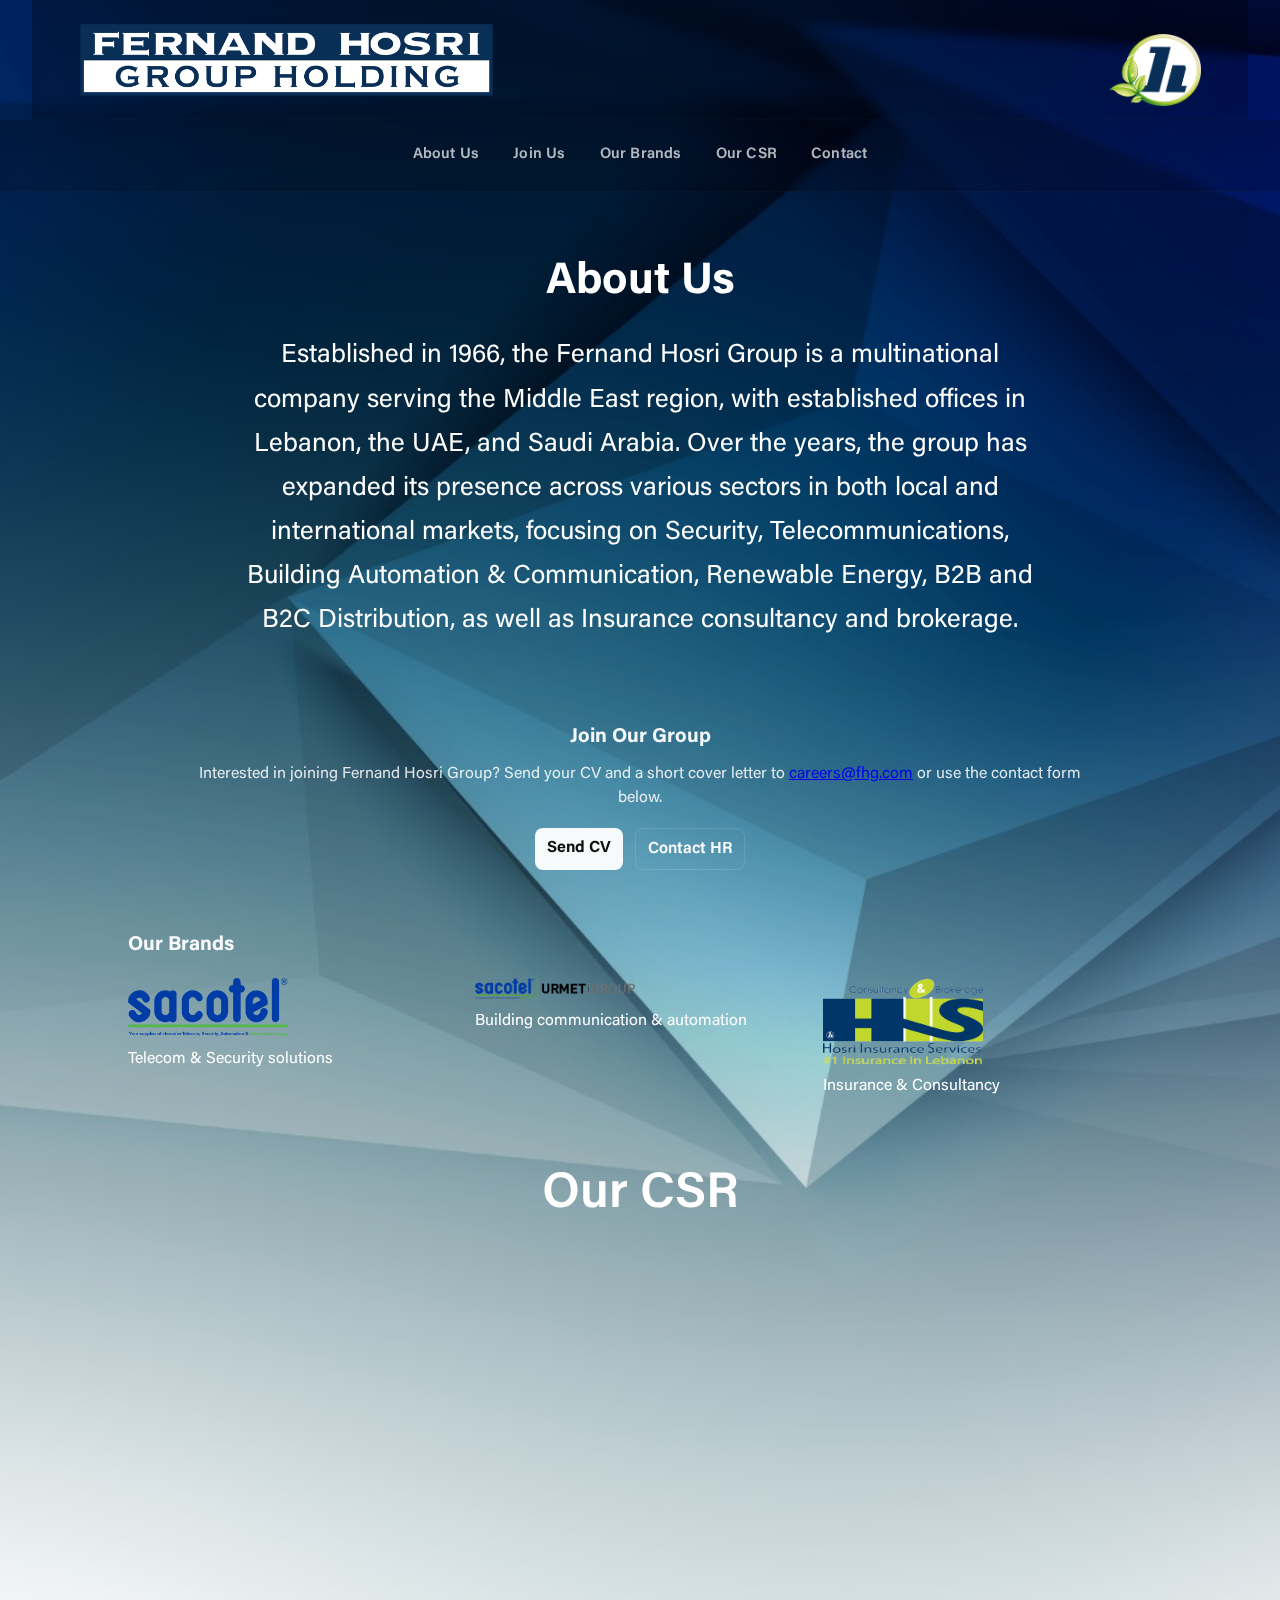
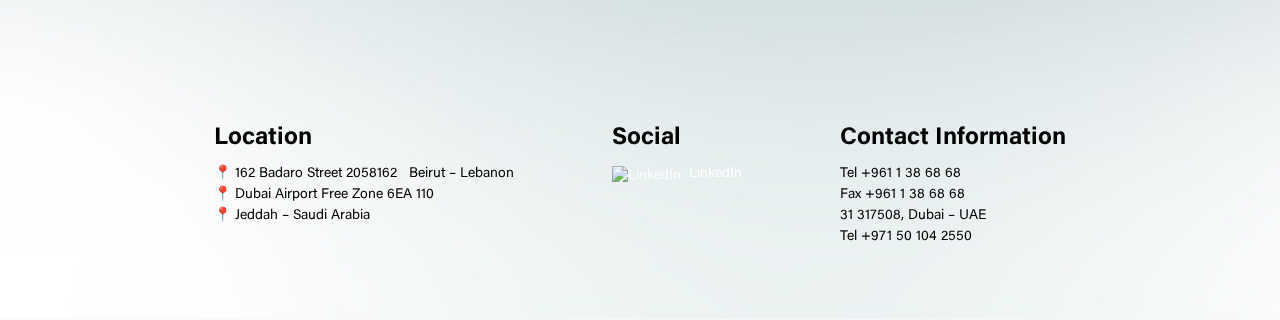
==== old-befor-topbar.html @ 295009df "m2" ====
<!doctype html>
<html lang="en">

<head>
    <meta charset="utf-8" />
    <meta name="viewport" content="width=device-width, initial-scale=1" />
    <title>Fernand Hosri Group — Demo Layout</title>
    <link rel="icon" type="image/png" href="fhg-h-logo.png" />
    <!-- Link to external CSS file (styles.css) -->
    <link rel="stylesheet" href="Style.css" />
    <link href="https://fonts.googleapis.com/css2?family=Inter:wght@400;500;600;700&display=swap" rel="stylesheet">

    <!-- Topbar / nav CSS (updated so nav is sticky at top after header) -->
    <style>
        /* --- Topbar / Navigation styles --- */
        :root {
            --header-height: 120px;
            /* height of the header area */
            --topbar-height: 72px;
            /* height of the nav bar */
            --accent: #ffffff;
            --muted: rgba(255, 255, 255, 0.7);
            --glass-bg: rgba(0, 0, 0, 0.35);
            --glass-blur: 6px;
        }

        html {
            scroll-behavior: smooth;
        }

        /* Header styling (keeps logos aligned and gives consistent height) */
        .site-header {
            height: var(--header-height);
            display: flex;
            align-items: center;
            justify-content: center;
            padding: 12px 18px;
            background: linear-gradient(180deg, rgba(0, 0, 0, 0.28), rgba(0, 0, 0, 0.20));
            border-bottom: 1px solid rgba(255, 255, 255, 0.02);
            -webkit-backdrop-filter: blur(var(--glass-blur));
            backdrop-filter: blur(var(--glass-blur));
            z-index: 1200;
            /* ensure header shows above topbar while visible */
        }

        .header-inner {
            width: min(1200px, 95%);
            display: flex;
            align-items: center;
            justify-content: space-between;
            gap: 18px;
        }

        .logo {
            height: 72px;
            width: auto;
            display: block;
        }

        /* The topbar is sticky: it stays in normal flow under the header, then "sticks" to top when scrolled */
        .topbar {
            position: -webkit-sticky;
            position: sticky;
            top: 0;
            /* will stick to top of viewport when it reaches it */
            height: var(--topbar-height);
            display: flex;
            align-items: center;
            justify-content: center;
            padding: 0 18px;
            z-index: 1100;
            background: linear-gradient(180deg, rgba(0, 0, 0, 0.20), rgba(0, 0, 0, 0.12));
            backdrop-filter: blur(var(--glass-blur));
            -webkit-backdrop-filter: blur(var(--glass-blur));
            border-bottom: 1px solid rgba(255, 255, 255, 0.03);
        }

        .topbar-inner {
            width: min(1200px, 95%);
            display: flex;
            align-items: center;
            gap: 18px;
            justify-content: center;
            position: relative;
        }

        .topbar .brand {
            display: flex;
            align-items: center;
            gap: 10px;
        }

        .nav-links {
            display: flex;
            gap: 22px;
            align-items: center;
        }

        .nav-links a {
            color: var(--muted);
            text-decoration: none;
            font-weight: 600;
            letter-spacing: 0.2px;
            font-size: 15px;
            padding: 8px 6px;
            border-radius: 6px;
        }

        .nav-links a:hover {
            color: var(--accent);
            background: rgba(255, 255, 255, 0.03);
        }

        .topbar-cta {
            display: inline-flex;
            align-items: center;
            gap: 8px;
            margin-left: auto;
        }

        .btn-ghost {
            border: 1px solid rgba(255, 255, 255, 0.12);
            padding: 8px 12px;
            border-radius: 8px;
            background: transparent;
            color: var(--accent);
            font-weight: 600;
            text-decoration: none;
        }

        .btn-primary {
            background: rgba(255, 255, 255, 0.95);
            color: #111;
            padding: 8px 12px;
            border-radius: 8px;
            font-weight: 700;
            text-decoration: none;
            display: inline-block;
        }

        /* mobile menu */
        .mobile-toggle {
            display: none;
            background: transparent;
            border: none;
            color: var(--accent);
            font-size: 20px;
            cursor: pointer;
        }

        @media (max-width:880px) {
            .nav-links {
                display: none;
            }

            .mobile-toggle {
                display: inline-flex;
            }

            .topbar-cta .btn-ghost,
            .topbar-cta .btn-primary {
                display: none;
            }

            /* mobile menu positioned under the nav bar (absolute relative to nav) */
            .mobile-menu {
                position: absolute;
                top: 100%;
                left: 0;
                right: 0;
                background: rgba(0, 0, 0, 0.95);
                backdrop-filter: blur(8px);
                padding: 12px 20px;
                display: none;
                flex-direction: column;
                gap: 10px;
                z-index: 1090;
            }

            .mobile-menu a {
                padding: 10px;
                border-radius: 8px;
                color: var(--accent);
                text-decoration: none;
            }
        }

        body {
            margin: 0;
            font-family: "Inter", system-ui, -apple-system, "Segoe UI", Roboto, "Helvetica Neue", Arial;
            -webkit-font-smoothing: antialiased;
            -moz-osx-font-smoothing: grayscale;
            background: #0b0b0b;
            color: #fff;
        }

        /* make each anchored section offset nicely from the fixed/sticky topbar when jumping to anchors */
        section[id] {
            scroll-margin-top: calc(var(--topbar-height) + 12px);
        }

        /* small visual helpers */
        .section-title-small {
            font-size: 20px;
            color: rgba(255, 255, 255, 0.95);
            margin-bottom: 10px;
        }

        .section-sub {
            color: rgba(255, 255, 255, 0.85);
        }

        /* content wrappers used later */
        .about-wrap {
            width: 80%;
            margin: 40px auto;
            color: #fff;
        }

        .csr-wrap {
            width: 80%;
            margin: 40px auto;
            color: #fff;
        }

        .csr-cards {
            display: grid;
            grid-template-columns: repeat(auto-fit, minmax(260px, 1fr));
            gap: 18px;
        }

        .csr-card {
            background: rgba(255, 255, 255, 0.03);
            border-radius: 12px;
            padding: 18px;
            display: flex;
            gap: 12px;
            align-items: flex-start;
        }

        .footer-inner {
            width: min(1200px, 95%);
            margin: 0 auto;
            display: flex;
            gap: 24px;
            justify-content: space-between;
            padding: 32px 0;
        }

        .footer-col h4 {
            margin: 0 0 8px 0;
        }

        .social-links .social-item {
            display: inline-flex;
            gap: 8px;
            align-items: center;
            text-decoration: none;
            color: var(--accent);
        }
    </style>
</head>

<body>

    <div class="page-1-2">
        <!-- Page 1 -->
        <section class="page page-1" id="page1" aria-label="Main section with background 1">

            <!-- Header: kept at top (above the topbar) -->
            <header class="site-header">
                <div class="header-inner">
                    <img src="fhg-logo.png" alt="FH Group Left Logo" class="logo logo-left" />
                    <img src="fhg-h-logo.png" alt="FH Group Right Logo" class="logo logo-right" />
                </div>
            </header>

            <!-- TOPBAR: sticky at top of viewport after scrolling (behaves like fixed once stuck) -->
            <nav class="topbar" role="navigation" aria-label="Main navigation">
                <div class="topbar-inner">
                    <div class="nav-links" role="menubar" aria-label="Primary">
                        <a href="#about" role="menuitem">About Us</a>
                        <a href="#join" role="menuitem">Join Us</a>
                        <a href="#brands" role="menuitem">Our Brands</a>
                        <a href="#csr" role="menuitem">Our CSR</a>
                        <a href="#contact" role="menuitem">Contact</a>
                    </div>

                    <!-- <div class="topbar-cta" aria-hidden="false">
                        <a class="btn-ghost" href="#join">Send CV</a>
                        <a class="btn-primary" href="#contact">Contact Us</a>
                        <button class="mobile-toggle" aria-expanded="false" aria-label="Open menu">☰</button>
                    </div> -->

                    <!-- mobile menu container (hidden by default, toggled via script) -->
                    <!-- <div class="mobile-menu" aria-hidden="true">
                        <a href="#about">About Us</a>
                        <a href="#join">Join Us</a>
                        <a href="#brands">Our Brands</a>
                        <a href="#csr">Our CSR</a>
                        <a href="#contact">Contact</a>
                        <a class="btn-primary" href="#join">Send CV</a>
                    </div> -->
                </div>
            </nav>

            <!-- About us block (anchor) -->
            <div class="about-wrap" id="about">
                <h1 class="about-title">About Us</h1>
                <p class="about-text">Established in 1966, the Fernand Hosri Group is a multinational company serving
                    the Middle East region, with established offices in Lebanon, the UAE, and Saudi Arabia. Over the
                    years, the group has expanded its presence across various sectors in both local and international
                    markets, focusing on Security, Telecommunications, Building Automation & Communication, Renewable
                    Energy, B2B and B2C Distribution, as well as Insurance consultancy and brokerage.</p>
            </div>

            <!-- small spacer -->

            <!-- Partners row kept as-is -->

        </section>

        <!-- JOIN / Join our group section -->
        <section class="page section-join" id="join" aria-label="Join our group (send CV)">
            <div style="width:70%; margin: 60px auto; text-align:center;">
                <h2 class="section-title-small">Join Our Group</h2>
                <p class="section-sub">Interested in joining Fernand Hosri Group? Send your CV and a short cover letter
                    to <a href="mailto:careers@fhg.com">careers@fhg.com</a> or use the contact form below.</p>
                <div style="margin-top:18px; display:flex; gap:12px; justify-content:center; flex-wrap:wrap;">
                    <a class="btn-primary" href="mailto:careers@fhg.com">Send CV</a>
                    <a class="btn-ghost" href="#contact">Contact HR</a>
                </div>
            </div>
        </section>

        <!-- OUR BRANDS (simple cards) -->
        <section class="page section-brands" id="brands" aria-label="Our Brands">
            <div style="width:80%; margin:60px auto;color: #fff;">
                <h2 class="section-title-small">Our Brands</h2>
                <div
                    style="display:grid; grid-template-columns: repeat(auto-fit, minmax(200px,1fr)); gap:18px; margin-top:18px;">
                    <!-- lightweight brand cards (use existing logo files) -->
                    <div class="brand-card">
                        <img src="sacotel-Logo.png" alt="Sacotel"
                            style="max-width:160px; display:block; margin-bottom:10px;" />
                        <div>Telecom & Security solutions</div>
                    </div>
                    <div class="brand-card">
                        <img src="s_urmet-Logo.png" alt="Urmet"
                            style="max-width:160px; display:block; margin-bottom:10px;" />
                        <div>Building communication & automation</div>
                    </div>
                    <div class="brand-card">
                        <img src="HIS-Logo.gif" alt="HIS" style="max-width:160px; display:block; margin-bottom:10px;" />
                        <div>Insurance & Consultancy</div>
                    </div>
                </div>
            </div>
        </section>

        <!-- OUR CSR (anchor to existing CSR area) -->
        <section class="page page-2" id="csr" aria-label="Secondary section with background 2">
            <div class="csr-wrap">
                <h2 class="csr-title">Our CSR</h2>
                <div class="csr-cards">
                    <!-- existing CSR cards kept -->
                    <div class="csr-card">
                        <a href="https://eywa-lb.org/">
                            <img src="eywa-logo.png" alt="Eywa" />
                        </a>
                        <div class="csr-text">
                            <div class="csr-description">
                                <div class="csr-text-preview">EYWA enables women to recreate what they can be and what
                                    it is they can accomplish through assisting them to proper education...</div>
                                <br>
                                <a href="https://eywa-lb.org/" class="csr-click-here">Visit our website</a>
                            </div>
                        </div>
                    </div>

                    <div class="csr-card">
                        <a href="https://unleashyourcreativitylb.com/">
                            <img src="unleash-logo.png" alt="Unleash" />
                        </a>
                        <div class="csr-text">
                            <div class="csr-description">
                                <div class="csr-text-preview">
                                    <h6>UNLEASH YOUR CREATIVITY</h6> The annual interuniversity competition has
                                    amplified the challenge for 2025...
                                </div>
                                <a href="https://unleashyourcreativitylb.com/" class="csr-click-here">Visit our
                                    website</a>
                            </div>
                        </div>
                    </div>
                </div>
            </div>

            <!-- footer kept at bottom of this section -->
            <footer class="site-footer" id="contact">
                <div class="footer-inner">
                    <div class="footer-col">
                        <h4>Location</h4>
                        <p>📍 162 Badaro Street 2058162 &nbsp; Beirut – Lebanon</p>
                        <p>📍 Dubai Airport Free Zone 6EA 110</p>
                        <p>📍 Jeddah – Saudi Arabia</p>
                    </div>
                    <div class="footer-col">
                        <h4>Social</h4>
                        <div class="social-links">
                            <a class="social-item" href="https://www.linkedin.com/company/40817162/" target="_blank">
                                <img src="https://cdn.jsdelivr.net/npm/simple-icons@v9/icons/linkedin.svg"
                                    alt="LinkedIn" style="height:18px; width:auto;">
                                <span>LinkedIn</span>
                            </a>
                        </div>
                    </div>
                    <div class="footer-col">
                        <h4>Contact Information</h4>
                        <p>Tel +961 1 38 68 68 <br> Fax +961 1 38 68 68 <br> 31 317508, Dubai – UAE <br> Tel +971 50 104
                            2550</p>
                    </div>
                </div>
            </footer>

        </section>

    </div>

    <!-- small mobile menu script -->
    <script>
        const toggle = document.querySelector('.mobile-toggle');
        const mobileMenu = document.querySelector('.mobile-menu');

        if (toggle && mobileMenu) {
            toggle.addEventListener('click', () => {
                const expanded = toggle.getAttribute('aria-expanded') === 'true';
                toggle.setAttribute('aria-expanded', (!expanded).toString());
                if (mobileMenu.style.display === 'none' || mobileMenu.style.display === '') {
                    mobileMenu.style.display = 'flex';
                    mobileMenu.setAttribute('aria-hidden', 'false');
                } else {
                    mobileMenu.style.display = 'none';
                    mobileMenu.setAttribute('aria-hidden', 'true');
                }
            });

            // hide mobile menu when clicking a link
            mobileMenu.querySelectorAll('a').forEach(a => a.addEventListener('click', () => {
                mobileMenu.style.display = 'none';
                toggle.setAttribute('aria-expanded', 'false');
                mobileMenu.setAttribute('aria-hidden', 'true');
            }));
        }
    </script>

</body>

</html>
---- Style.css ----
@font-face {
  font-family: "Acumin";
  src: url("fonts/AcuminVariableConcept.otf") format("opentype");
  font-weight: 100 900;
  font-style: normal;
}

:root{
  --white: #ffffff;
  --max-width-center: 1200px;
  --page-padding: 60px;
}

*{box-sizing:border-box;margin:0;padding:0}
html,body{
          height:100% ;
}
* {
  /* font-family: 'Inter', sans-serif; */
    font-family: "Acumin", Arial, sans-serif;
}

body{
  /* font-family: system-ui, -apple-system, 'Segoe UI', Roboto, 'Helvetica Neue', Arial; */
  color:var(--white);
  line-height:1.5;
  /* background-image: url('bg.jpeg');
  background-repeat: no-repeat;  
  background-size: cover;           */
  background-position: center center;
  opacity: 1; 
   min-height: 100vh; 
}
.page-1-2{
   background-image: url('bg.jpeg');
  background-repeat: no-repeat;  
  background-size: cover; 
}

.site-header{
 width:95%;
  margin:0 auto;      
}

.header-inner{
  margin:0;
  height:100%;
  display:flex;
  align-items:center;
  justify-content:space-between;
}

.logo{
  /* max-height:70px;   */
}
.logo-left{
  height:50px;
  width:auto;     
}
.logo-right{
  height: 80px;
  width: auto;
  margin-top:20px;    
}
.about-wrap{
  width:60%;
  max-width:800px;
  /* margin:80px auto 0 auto; */
  margin: 0px auto 0 auto;
  text-align:center;

  /* height:500px; */
  height: 430px;
  display:flex;
  flex-direction:column;
  align-items:center;     
  justify-content:center;
}
.about-title{
  font-size:44px;
  color:var(--white);
  margin-bottom:18px;
}
.about-text{
  color:var(--white);
  font-size:26px;
  line-height:1.7;
}
.partners-wrap{
  width:70%;
  max-width:1000px;
  margin:30px auto 0px auto;
  position:relative;
/* 

    background: rgba(0, 0, 0, 0.5); */
}

.scroll-btn{
  position:absolute;
  top:30%;
  transform:translateY(-50%);
  width:44px;
  height:44px;
  border-radius:50%;
  border:none;
  cursor:pointer;
  background:rgba(0,0,0,0.45);
  backdrop-filter: blur(6px);
  display:flex;
  align-items:center;
  justify-content:center;
  transition:background 0.2s ease, transform 0.2s ease;
  margin-inline:-50px;
}

.scroll-btn::before{
  content:'';
  width:10px;
  height:10px;
  border-top:2px solid #fff;
  border-right:2px solid #fff;
  display:block;
}

.scroll-btn.left::before{
  transform: rotate(-135deg);
}

.scroll-btn.right::before{
  transform: rotate(45deg);
}

.scroll-btn.left{ left:-60px; }
.scroll-btn.right{ right:-60px; }

.scroll-btn:hover{
  background:rgba(0,0,0,0.65);
  transform:translateY(-50%) scale(1.08);
}
.partners-row{
  display:flex;
  gap:80px;
  overflow-x:auto;
  padding-bottom:8px;
  -webkit-overflow-scrolling:touch;

  /* hide scrollbar */
  scrollbar-width: none;        /* Firefox */
  -ms-overflow-style: none;     /* IE & Edge */
}

.partners-row::-webkit-scrollbar{
  display: none;                /* Chrome, Safari */
}

.partner-card{
  width: 250px;
  min-width:160px;
  text-align:center;
  font-size:14px;
  opacity:0.95;
  flex:0 0 auto; 
}
.partner-card.large{
  width: 350px;
  min-width: 160px;
  text-align: center;
  font-size: 14px;
  opacity: 0.95;
  flex: 0 0 auto;
}
.partner-card.small {
  width: 200px;
  min-width: 160px;
  text-align: center;
  font-size: 14px;
  opacity: 0.95;
  flex: 0 0 auto;
}
.img-small {
  width:120px;
  /* height:10px; */
  /* min-width: 160px;
  text-align: center;
  font-size: 14px;
  opacity: 0.95;
  flex: 0 0 auto; */
}

.partner-card.xsmall {
  width: 250px;
  min-width: 160px;
  text-align: center;
  font-size: 14px;
  opacity: 0.95;
  flex: 0 0 auto;
}

.img-xsmall {
height: 50px !important;
  max-width: none !important;
  /* margin-inline-start:  15 !important; */
  /* min-width: 160px;
  text-align: center;
  font-size: 14px;
  opacity: 0.95;
  flex: 0 0 auto; */
}

.partner-card.medium {
  width: 250px;
  min-width: 160px;
  text-align: center;
  font-size: 14px;
  opacity: 0.95;
  flex: 0 0 auto;
}

.img-medium {
  width: 150px;
  /* height:10px; */
  /* min-width: 160px;
  text-align: center;
  font-size: 14px;
  opacity: 0.95;
  flex: 0 0 auto; */
}

.partner-card img{
   max-width:100%; height:70px; object-fit:contain; display:block; margin:0 auto 8px auto ;
  /* background: rgba(0, 0, 0, 0.5); */
  }
.partner-name{ 
  color:var(--white);
  font-size:24px;      
  font-weight:600;       
  margin-top:6px;
  letter-spacing:0.5px;  


 /* -webkit-text-stroke: 1px #000; 
  text-stroke: 1px #000; */
  }


    .partner-text {
      /* width: 100%; */
      margin-top: 10px;
      color:#ffffff ;
        width: 100%;
        text-align: center;
          margin: 0 auto;
    }
  
    .partner-description {
        /* centers the description text */
        /* width: 100%;
        max-width: 100%;
        word-wrap: break-word;
        overflow-wrap: anywhere; */
        height:80px !important;
        font-size: 14px;
        line-height: 1.3;
    }
                    .partner-description .text-preview {
                      display: -webkit-box;
                      -webkit-box-orient: vertical;
                      -webkit-line-clamp: 4;
                      overflow: hidden;
                    }
                    .text-preview p {
                      display: inline;
                    }
                    .partner-description .text-preview.expanded {
                      -webkit-line-clamp: unset;
                      display: block;
                    }
          
                    .read-more {
                      color: blue;
                      cursor: pointer;
                      font-weight: 600;
                      margin-top: 6px;
                      display: inline-block;
                      /* text-align: start;
                        display: block;
                          text-align: left; */
                    }
         .partner-description h6 {
           text-align: center;
           font-size: 20px;
           font-weight: 600;
           margin: 0 0 5px 0;
         }
    /* .partner-description span {
      width:250px;
      max-width: 100%;
      word-wrap: break-word;
      overflow-wrap: anywhere;
      font-size: 14px;
      line-height: 1.3;
    } */
  




    /* click her old code */


    /* Click Here كـ رابط بدون decoration */
    .partner-click-here {
      /* display: inline-block;
      margin-top: 6px;
      font-weight: 600; */
      /*/* text-decoration: none; */
      /*/* remove underline */
      /* cursor: pointer;
      color: inherit;
      padding: 0px 6px;
      border-radius: 4px;
      text-align: center; */
    }
  
    /* تأثير خفيف على hover */
    .partner-click-here:hover {
      /* opacity: 0.85;
      text-decoration: none; */
      /* يتأكد ما ترجع underline */
    }
    /* end of click here old code */



        .partner-click-here {
          display: inline-flex;
          align-items: center;
          justify-content: center;
    
          padding: 8px 16px;
          margin-top: 8px;
    
          font-size: 14px;
          font-weight: 600;
          text-decoration: none;
    
          color: #ffffff;
        background-color: rgba(30, 115, 190, 0.4);
          /* 50% شفافية */
          /* background-color: transparent; */
          border: 2px solid #1e73be;
          /* blue button */
          border-radius: 6px;
    
          transition: all 0.25s ease;
        }
    
        .partner-click-here:hover {
          background-color: #155a96;
          transform: translateY(-1px);
        }
    
        .partner-click-here {
          transform: translateY(0);
        }
/* Page 2: */



















.csr-wrap {
  width: 70%;
  height: 440px;
  max-width: 1000px;
  margin: 60px auto;
  text-align: center;
}

.csr-title {
  color: #fff;
  font-size: 50px;
  font-weight: 600;
  margin-bottom: 80px;
}

.csr-cards {
  display: flex;
  gap: 80px;
  justify-content: center;
  align-items: flex-start;
}

.csr-card {
  width: 420px;
  text-align: center;
  font-size: 14px;
}

.csr-card img {
  max-width: 100%;
  height: 70px;
  object-fit: contain;
  display: block;
  margin: 0 auto 10px auto;
}

.csr-text {
  color: #fff;
}

.csr-description {
  font-size: 14px;
  line-height: 1.3;
}

.csr-text-preview {
  display: -webkit-box;
  -webkit-box-orient: vertical;
  -webkit-line-clamp: 4;
  overflow: hidden;
}

.csr-text-preview.expanded {
  -webkit-line-clamp: unset;
  display: block;
}

.csr-text-preview p {
  display: inline;
}


.csr-description h6 {
  font-size: 20px;
  font-weight: 600;
  margin: 0 0 6px 0;
  text-align: center;
}


.csr-read-more {
  color: blue;
  cursor: pointer;
  font-weight: 600;
  margin-top: 6px;
  display: inline-block;
}

.csr-click-here {
  display: inline-block;
  margin-top: 6px;
  font-weight: 600;
  cursor: pointer;
  color: inherit;
}

.csr-click-here:hover {
  opacity: 0.85;
}



/* new   code by3ml overid lal csr l adim no need to change*/

/* make CSR cards look like real cards */
.csr-card {
  background: rgba(255, 255, 255, 0.12);
  /* white but transparent */
  backdrop-filter: blur(6px);
  /* glassy effect */
  -webkit-backdrop-filter: blur(6px);
  border-radius: 18px;
  padding: 24px 22px 26px;
  box-shadow: 0 12px 30px rgba(0, 0, 0, 0.25);
  transition: transform 0.3s ease, box-shadow 0.3s ease;
}

.csr-card:hover {
  transform: translateY(-6px);
  box-shadow: 0 18px 40px rgba(0, 0, 0, 0.35);
}

/* small separation between logo and text */
.csr-card img {
  margin-bottom: 18px;
}



/* end of ovverid */


















/* Footer:*/
/* .site-footer{ margin-top:80px; padding:40px 0;color:#000000 ;
 width:100%; 
 /* margin:80px auto; 
} 
.footer-inner{
  max-width:1100px;
   margin:0 auto; 
  display:flex;
  /* gap:20px; 
  justify-content:space-between;
  
} */
 .site-footer {
  margin: 50px auto 0;
  padding: 40px 0;
  width: 70%;
  color: #000;
}
.footer-inner {
  display: flex;
  justify-content: space-between;
}

.footer-col h4{ margin-bottom:8px; font-size:24px }
.footer-col p{ font-size:14px }
.social-links {
  display: flex;
}

.social-item {
  display: flex;
  align-items: center;
  gap: 8px;
  color: #000;
  text-decoration: none;
  font-size: 14px;
}

.social-item img {
  width: 22px;
  height: 22px;
  opacity: 0.85;
}

.social-item:hover img {
  opacity: 1;
}

.social-item:hover span {
  text-decoration: underline;
}


/* Small screens: make layout stack nicely */
@media (max-width:900px){
  .about-wrap{ width:90% }
  .partners-wrap{ width:90% }
  .src-wrap{ width:90% }
  .footer-inner{ flex-direction:column; gap:16px; align-items:center }
  .logo-left, .logo-right{ position:relative; transform:none; display:inline-block; max-height:50px }
  .header-inner{ width:95%; display:flex; justify-content:space-between; align-items:center }
}

/* Accessibility helpers: ensure focus outlines are visible */
a:focus, button:focus, input:focus{ outline:2px dashed var(--white); outline-offset:3px }
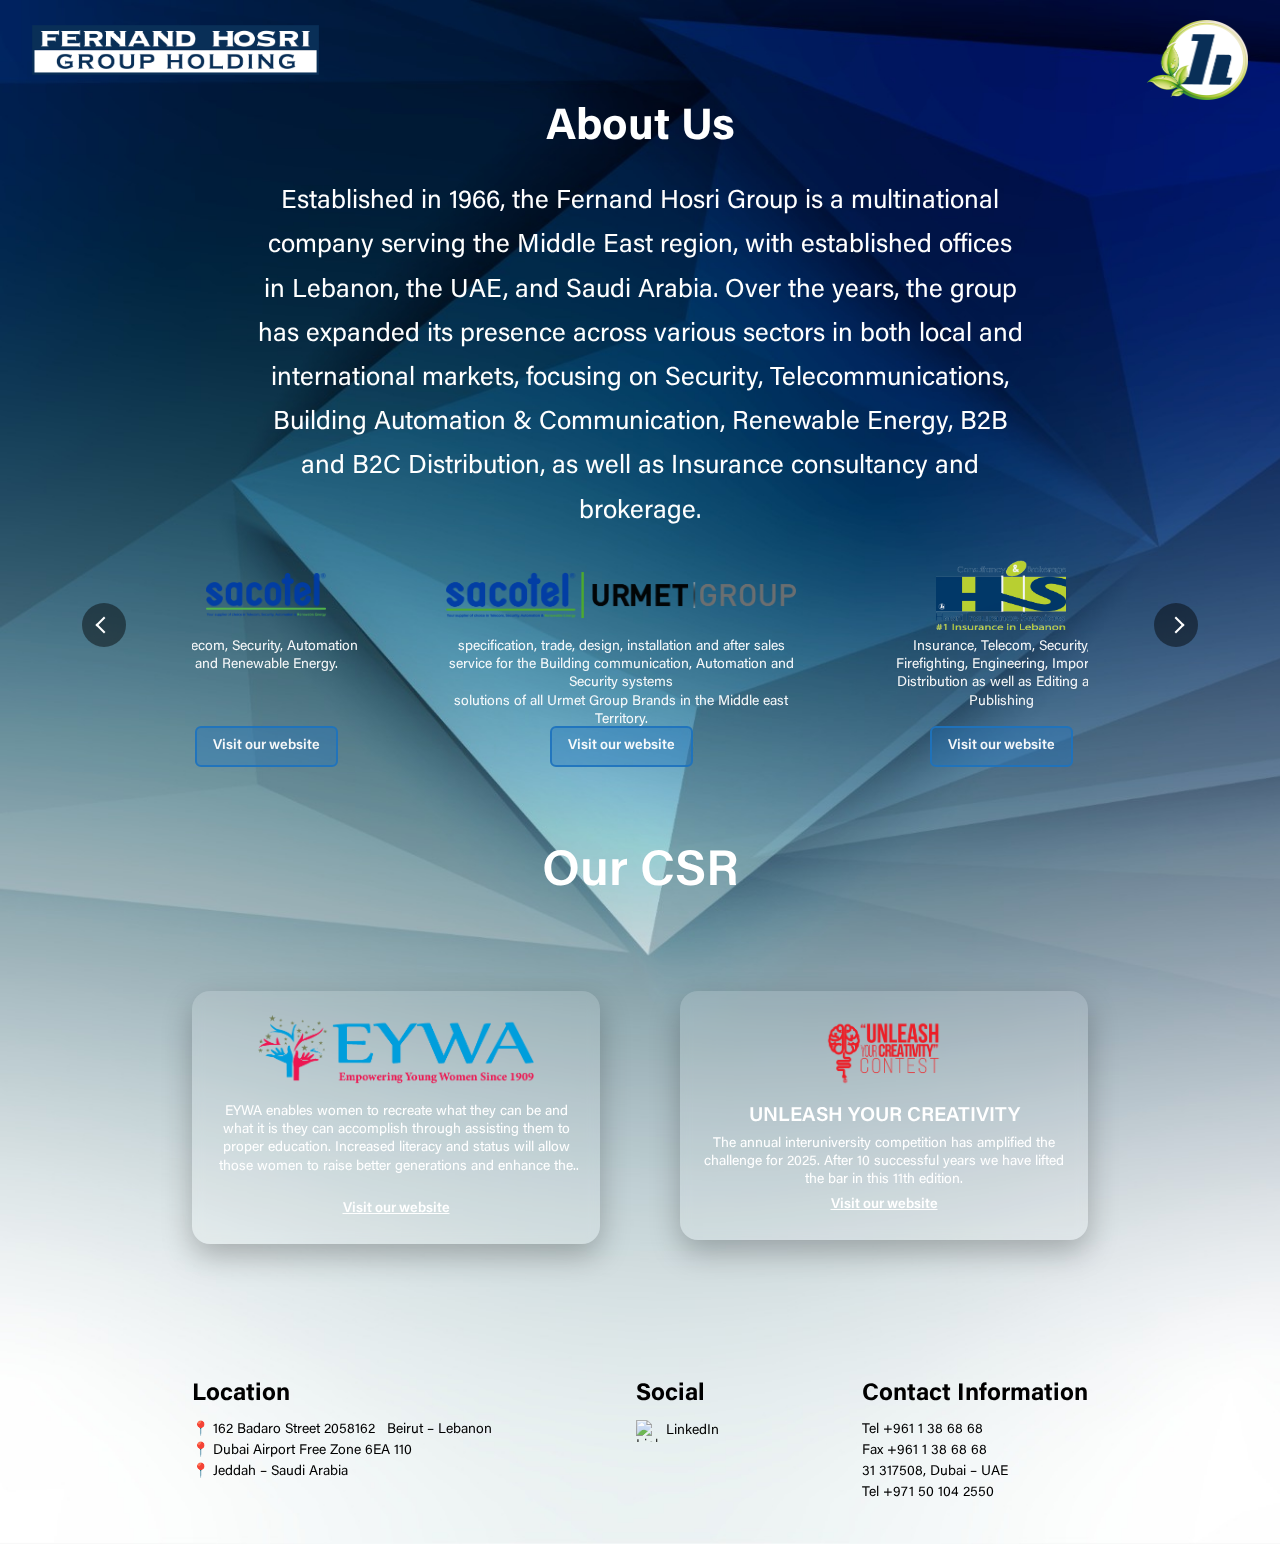
==== commit 364ef3aa: "m3" ====
--- a/old-befor-topbar.html
+++ b/old-befor-topbar.html
@@ -9,369 +9,269 @@
     <!-- Link to external CSS file (styles.css) -->
     <link rel="stylesheet" href="Style.css" />
     <link href="https://fonts.googleapis.com/css2?family=Inter:wght@400;500;600;700&display=swap" rel="stylesheet">
-
-    <!-- Topbar / nav CSS (updated so nav is sticky at top after header) -->
-    <style>
-        /* --- Topbar / Navigation styles --- */
-        :root {
-            --header-height: 120px;
-            /* height of the header area */
-            --topbar-height: 72px;
-            /* height of the nav bar */
-            --accent: #ffffff;
-            --muted: rgba(255, 255, 255, 0.7);
-            --glass-bg: rgba(0, 0, 0, 0.35);
-            --glass-blur: 6px;
-        }
-
-        html {
-            scroll-behavior: smooth;
-        }
-
-        /* Header styling (keeps logos aligned and gives consistent height) */
-        .site-header {
-            height: var(--header-height);
-            display: flex;
-            align-items: center;
-            justify-content: center;
-            padding: 12px 18px;
-            background: linear-gradient(180deg, rgba(0, 0, 0, 0.28), rgba(0, 0, 0, 0.20));
-            border-bottom: 1px solid rgba(255, 255, 255, 0.02);
-            -webkit-backdrop-filter: blur(var(--glass-blur));
-            backdrop-filter: blur(var(--glass-blur));
-            z-index: 1200;
-            /* ensure header shows above topbar while visible */
-        }
-
-        .header-inner {
-            width: min(1200px, 95%);
-            display: flex;
-            align-items: center;
-            justify-content: space-between;
-            gap: 18px;
-        }
-
-        .logo {
-            height: 72px;
-            width: auto;
-            display: block;
-        }
-
-        /* The topbar is sticky: it stays in normal flow under the header, then "sticks" to top when scrolled */
-        .topbar {
-            position: -webkit-sticky;
-            position: sticky;
-            top: 0;
-            /* will stick to top of viewport when it reaches it */
-            height: var(--topbar-height);
-            display: flex;
-            align-items: center;
-            justify-content: center;
-            padding: 0 18px;
-            z-index: 1100;
-            background: linear-gradient(180deg, rgba(0, 0, 0, 0.20), rgba(0, 0, 0, 0.12));
-            backdrop-filter: blur(var(--glass-blur));
-            -webkit-backdrop-filter: blur(var(--glass-blur));
-            border-bottom: 1px solid rgba(255, 255, 255, 0.03);
-        }
-
-        .topbar-inner {
-            width: min(1200px, 95%);
-            display: flex;
-            align-items: center;
-            gap: 18px;
-            justify-content: center;
-            position: relative;
-        }
-
-        .topbar .brand {
-            display: flex;
-            align-items: center;
-            gap: 10px;
-        }
-
-        .nav-links {
-            display: flex;
-            gap: 22px;
-            align-items: center;
-        }
-
-        .nav-links a {
-            color: var(--muted);
-            text-decoration: none;
-            font-weight: 600;
-            letter-spacing: 0.2px;
-            font-size: 15px;
-            padding: 8px 6px;
-            border-radius: 6px;
-        }
-
-        .nav-links a:hover {
-            color: var(--accent);
-            background: rgba(255, 255, 255, 0.03);
-        }
-
-        .topbar-cta {
-            display: inline-flex;
-            align-items: center;
-            gap: 8px;
-            margin-left: auto;
-        }
-
-        .btn-ghost {
-            border: 1px solid rgba(255, 255, 255, 0.12);
-            padding: 8px 12px;
-            border-radius: 8px;
-            background: transparent;
-            color: var(--accent);
-            font-weight: 600;
-            text-decoration: none;
-        }
-
-        .btn-primary {
-            background: rgba(255, 255, 255, 0.95);
-            color: #111;
-            padding: 8px 12px;
-            border-radius: 8px;
-            font-weight: 700;
-            text-decoration: none;
-            display: inline-block;
-        }
-
-        /* mobile menu */
-        .mobile-toggle {
-            display: none;
-            background: transparent;
-            border: none;
-            color: var(--accent);
-            font-size: 20px;
-            cursor: pointer;
-        }
-
-        @media (max-width:880px) {
-            .nav-links {
-                display: none;
-            }
-
-            .mobile-toggle {
-                display: inline-flex;
-            }
-
-            .topbar-cta .btn-ghost,
-            .topbar-cta .btn-primary {
-                display: none;
-            }
-
-            /* mobile menu positioned under the nav bar (absolute relative to nav) */
-            .mobile-menu {
-                position: absolute;
-                top: 100%;
-                left: 0;
-                right: 0;
-                background: rgba(0, 0, 0, 0.95);
-                backdrop-filter: blur(8px);
-                padding: 12px 20px;
-                display: none;
-                flex-direction: column;
-                gap: 10px;
-                z-index: 1090;
-            }
-
-            .mobile-menu a {
-                padding: 10px;
-                border-radius: 8px;
-                color: var(--accent);
-                text-decoration: none;
-            }
-        }
-
-        body {
-            margin: 0;
-            font-family: "Inter", system-ui, -apple-system, "Segoe UI", Roboto, "Helvetica Neue", Arial;
-            -webkit-font-smoothing: antialiased;
-            -moz-osx-font-smoothing: grayscale;
-            background: #0b0b0b;
-            color: #fff;
-        }
-
-        /* make each anchored section offset nicely from the fixed/sticky topbar when jumping to anchors */
-        section[id] {
-            scroll-margin-top: calc(var(--topbar-height) + 12px);
-        }
-
-        /* small visual helpers */
-        .section-title-small {
-            font-size: 20px;
-            color: rgba(255, 255, 255, 0.95);
-            margin-bottom: 10px;
-        }
-
-        .section-sub {
-            color: rgba(255, 255, 255, 0.85);
-        }
-
-        /* content wrappers used later */
-        .about-wrap {
-            width: 80%;
-            margin: 40px auto;
-            color: #fff;
-        }
-
-        .csr-wrap {
-            width: 80%;
-            margin: 40px auto;
-            color: #fff;
-        }
-
-        .csr-cards {
-            display: grid;
-            grid-template-columns: repeat(auto-fit, minmax(260px, 1fr));
-            gap: 18px;
-        }
-
-        .csr-card {
-            background: rgba(255, 255, 255, 0.03);
-            border-radius: 12px;
-            padding: 18px;
-            display: flex;
-            gap: 12px;
-            align-items: flex-start;
-        }
-
-        .footer-inner {
-            width: min(1200px, 95%);
-            margin: 0 auto;
-            display: flex;
-            gap: 24px;
-            justify-content: space-between;
-            padding: 32px 0;
-        }
-
-        .footer-col h4 {
-            margin: 0 0 8px 0;
-        }
-
-        .social-links .social-item {
-            display: inline-flex;
-            gap: 8px;
-            align-items: center;
-            text-decoration: none;
-            color: var(--accent);
-        }
-    </style>
 </head>
 
 <body>
-
     <div class="page-1-2">
-        <!-- Page 1 -->
+        <!--
+  
+    
+    BIG SECTION / "Page 1" with background image bg1.jpeg
+    Contains: header, About Us, spacer, partners row
+  -->
         <section class="page page-1" id="page1" aria-label="Main section with background 1">
 
-            <!-- Header: kept at top (above the topbar) -->
+            <!-- Header: two logos — left and right. The header area visually occupies 95% width (centered)
+         but the logos are positioned flush toward the viewport edges to match your request.
+    -->
             <header class="site-header">
                 <div class="header-inner">
+                    <!-- Left logo (flush to left edge of viewport) -->
                     <img src="fhg-logo.png" alt="FH Group Left Logo" class="logo logo-left" />
+                    <!-- Right logo (flush to right edge of viewport) -->
                     <img src="fhg-h-logo.png" alt="FH Group Right Logo" class="logo logo-right" />
                 </div>
             </header>
 
-            <!-- TOPBAR: sticky at top of viewport after scrolling (behaves like fixed once stuck) -->
-            <nav class="topbar" role="navigation" aria-label="Main navigation">
-                <div class="topbar-inner">
-                    <div class="nav-links" role="menubar" aria-label="Primary">
-                        <a href="#about" role="menuitem">About Us</a>
-                        <a href="#join" role="menuitem">Join Us</a>
-                        <a href="#brands" role="menuitem">Our Brands</a>
-                        <a href="#csr" role="menuitem">Our CSR</a>
-                        <a href="#contact" role="menuitem">Contact</a>
-                    </div>
-
-                    <!-- <div class="topbar-cta" aria-hidden="false">
-                        <a class="btn-ghost" href="#join">Send CV</a>
-                        <a class="btn-primary" href="#contact">Contact Us</a>
-                        <button class="mobile-toggle" aria-expanded="false" aria-label="Open menu">☰</button>
-                    </div> -->
-
-                    <!-- mobile menu container (hidden by default, toggled via script) -->
-                    <!-- <div class="mobile-menu" aria-hidden="true">
-                        <a href="#about">About Us</a>
-                        <a href="#join">Join Us</a>
-                        <a href="#brands">Our Brands</a>
-                        <a href="#csr">Our CSR</a>
-                        <a href="#contact">Contact</a>
-                        <a class="btn-primary" href="#join">Send CV</a>
-                    </div> -->
+            <!-- About us block: white large title + centered paragraph
+         The content block width is 60% as requested and centered within the section.
+    -->
+            <div class="about-wrap">
+                <h1 class="about-title">About Us</h1>
+                <p class="about-text">
+                    Established in 1966, the Fernand Hosri Group is a multinational company serving the Middle East
+                    region, with established offices in Lebanon, the UAE, and Saudi Arabia. Over the years, the group
+                    has expanded its presence across various sectors in both local and international markets, focusing
+                    on Security, Telecommunications, Building Automation & Communication, Renewable Energy, B2B and B2C
+                    Distribution, as well as Insurance consultancy and brokerage.
+                </p>
+            </div>
+
+            <!-- Space separator: 200px high empty area -->
+            <!-- <div class="big-space" aria-hidden="true"></div> -->
+
+            <!-- Partners: horizontally scrollable row of simple cards (logo + company name)
+         The row occupies 70% of the section width, centered. Cards are visually "bare" (no background)
+         — just logo + company name (white text). Logos listed per your names.
+    -->
+            <div class="partners-wrap">
+                <button class="scroll-btn left" aria-label="Scroll left"></button>
+                <div class="partners-row">
+
+                    <div class="partner-card small">
+                        <a href="https://sacotel.com">
+                            <img class="img-small" src="sacotel-Logo.png" alt="Sacotel" />
+                        </a>
+                        <div class="partner-text">
+                            <div class="partner-description">
+                                Telecom, Security, Automation and Renewable Energy.
+                                <br>
+                            </div>
+                            <a href="https://sacotel.com" class="partner-click-here">Visit our website</a>
+                        </div>
+                    </div>
+
+                    <div class="partner-card large">
+                        <a href="https://sacotelurmet.com">
+                            <img src="s_urmet-Logo.png" alt="Sacotel Urmet" />
+                        </a>
+                        <div class="partner-text">
+                            <div class="partner-description">
+                                specification, trade, design, installation and after sales service for the Building
+                                communication, Automation
+                                and
+                                Security systems
+                                <br>
+                                solutions of all Urmet Group Brands in the Middle east Territory.
+                                <br>
+                            </div>
+                            <a href="https://sacotelurmet.com" class="partner-click-here">Visit our website</a>
+                        </div>
+                    </div>
+
+                    <div class="partner-card">
+                        <a href="https://hosri-insurance-services.com/">
+                            <img src="HIS-Logo.gif" alt="HIS" />
+                        </a>
+                        <div class="partner-text">
+                            <div class="partner-description">
+                                Insurance, Telecom, Security, Firefighting, Engineering, Import & Distribution as well
+                                as Editing and
+                                Publishing
+                                <br>
+                            </div>
+                            <a href="https://hosri-insurance-services.com/" class="partner-click-here">Visit our
+                                website</a>
+
+                        </div>
+                    </div>
+
+                    <div class="partner-card">
+                        <a href="https://7express.store">
+                            <img src="7express-Logo.png" alt="7express Store" />
+                        </a>
+
+                        <div class="partner-text">
+                            <div class="partner-description">
+                                <div class="text-preview">
+                                    In addition to groceries, we sell chilled foods, fresh bread, milk, juices, fresh
+                                    fruit and vegetables along
+                                    with a
+                                    range of household items.
+                                    <br>
+                                    We are also introducing our renown butcher, and guarantee to serve fresh chicken,
+                                    beef, turkey, lamb, pork,
+                                    fish, and
+                                    sea food.
+                                    <br>
+                                    You can always ask for our menu of daily dish prepared by our experienced chef at
+                                    Queasine.
+                                </div>
+                                <!-- <span class="read-more">Read more</span> -->
+                            </div>
+                            <a href="https://7express.store" class="partner-click-here">Visit our website</a>
+
+                        </div>
+                    </div>
+
+                    <div class="partner-card">
+                        <a href="https://www.sacotelznshine.com">
+                            <img src="s_znshine-logo.png" alt="Sacotel Znshine" />
+                        </a>
+
+                        <div class="partner-text">
+                            <div class="partner-description">
+                                <div class="text-preview">
+                                    57 Years Local Partner Middle East & GCC Experience.
+                                    <br>
+                                    Member of UN Global Compact.
+                                    <br>
+                                    32 Years Manufacturing Experience.
+                                    <br>
+                                    Extensive PV Project Development.
+                                    <br>
+                                    Utility
+                                    ,
+                                    Commercial
+                                    ,
+                                    Residential
+                                </div>
+                                <!-- <span class="read-more">Read more</span> -->
+                            </div>
+                            <a href="https://www.sacotelznshine.com" class="partner-click-here">Visit our website</a>
+
+                        </div>
+                    </div>
+
+                    <div class="partner-card medium">
+                        <a href="">
+                            <img class="img-medium" src="OfficeOnLine-Logo.gif" alt="OfficeOnLine" />
+                        </a>
+
+                        <div class="partner-text">
+                            <div class="partner-description">
+                                <div class="text-preview">
+                                    57 Years Local Partner Middle East & GCC Experience.
+                                    <br>
+                                    Member of UN Global Compact.
+                                    <br>
+                                    32 Years Manufacturing Experience.
+                                    <br>
+                                    Extensive PV Project Development.
+                                </div>
+                                <!-- <span class="read-more">Read more</span> -->
+                            </div>
+                            <a href="" class="partner-click-here">Visit our website</a>
+
+                        </div>
+                    </div>
+
+
+                    <div class="partner-card xsmall">
+                        <a href="https://mese-co.com/">
+                            <img class="img-xsmall" src="MESE-logo.png" alt="MESE" />
+                        </a>
+
+                        <div class="partner-text">
+                            <div class="partner-description">
+                                <div>
+                                    <div class="text-preview">
+                                        <h6>Fire Protection</h6>
+                                        <p>
+                                            We are experts in fire protection solutions including alarm systems,
+                                            sprinkler systems, fire extinguishers, and emergency lights.
+                                            Our team will ensure that all installations comply with local regulations
+                                            and the highest international standards.
+                                            With us you can rest assured and focus on running your operation smoothly.
+                                        </p>
+
+                                        <h6>Security Systems</h6>
+                                        <p>
+                                            We provide state of the art security systems, including CCTV surveillance,
+                                            access control, intruder alarms, and intercom systems.
+                                            Our solutions enhance the safety and security of our client premises.
+                                        </p>
+
+                                        <h6>Maintenance Support and Civil Defence Licencing</h6>
+                                        We offer regular maintenance and support services to ensure our clients'
+                                        fire protection and security systems are always in optimal condition.
+                                        Our team is available to offer the necessary support and perform the
+                                        necessary drills mitigating all potential risks.
+
+                                    </div>
+                                    <!-- <span class="read-more">Read more</span> -->
+                                </div>
+                            </div>
+                            <br>
+                            <a href="https://mese-co.com/" class="partner-click-here">Visit our website</a>
+
+                        </div>
+                    </div>
+
                 </div>
-            </nav>
-
-            <!-- About us block (anchor) -->
-            <div class="about-wrap" id="about">
-                <h1 class="about-title">About Us</h1>
-                <p class="about-text">Established in 1966, the Fernand Hosri Group is a multinational company serving
-                    the Middle East region, with established offices in Lebanon, the UAE, and Saudi Arabia. Over the
-                    years, the group has expanded its presence across various sectors in both local and international
-                    markets, focusing on Security, Telecommunications, Building Automation & Communication, Renewable
-                    Energy, B2B and B2C Distribution, as well as Insurance consultancy and brokerage.</p>
+                <button class="scroll-btn right" aria-label="Scroll right"></button>
             </div>
 
-            <!-- small spacer -->
-
-            <!-- Partners row kept as-is -->
-
         </section>
 
-        <!-- JOIN / Join our group section -->
-        <section class="page section-join" id="join" aria-label="Join our group (send CV)">
-            <div style="width:70%; margin: 60px auto; text-align:center;">
-                <h2 class="section-title-small">Join Our Group</h2>
-                <p class="section-sub">Interested in joining Fernand Hosri Group? Send your CV and a short cover letter
-                    to <a href="mailto:careers@fhg.com">careers@fhg.com</a> or use the contact form below.</p>
-                <div style="margin-top:18px; display:flex; gap:12px; justify-content:center; flex-wrap:wrap;">
-                    <a class="btn-primary" href="mailto:careers@fhg.com">Send CV</a>
-                    <a class="btn-ghost" href="#contact">Contact HR</a>
-                </div>
-            </div>
-        </section>
-
-        <!-- OUR BRANDS (simple cards) -->
-        <section class="page section-brands" id="brands" aria-label="Our Brands">
-            <div style="width:80%; margin:60px auto;color: #fff;">
-                <h2 class="section-title-small">Our Brands</h2>
-                <div
-                    style="display:grid; grid-template-columns: repeat(auto-fit, minmax(200px,1fr)); gap:18px; margin-top:18px;">
-                    <!-- lightweight brand cards (use existing logo files) -->
-                    <div class="brand-card">
-                        <img src="sacotel-Logo.png" alt="Sacotel"
-                            style="max-width:160px; display:block; margin-bottom:10px;" />
-                        <div>Telecom & Security solutions</div>
-                    </div>
-                    <div class="brand-card">
-                        <img src="s_urmet-Logo.png" alt="Urmet"
-                            style="max-width:160px; display:block; margin-bottom:10px;" />
-                        <div>Building communication & automation</div>
-                    </div>
-                    <div class="brand-card">
-                        <img src="HIS-Logo.gif" alt="HIS" style="max-width:160px; display:block; margin-bottom:10px;" />
-                        <div>Insurance & Consultancy</div>
-                    </div>
-                </div>
-            </div>
-        </section>
-
-        <!-- OUR CSR (anchor to existing CSR area) -->
-        <section class="page page-2" id="csr" aria-label="Secondary section with background 2">
+        <!--
+    BIG SECTION / "Page 2" with background image bg2.jpeg
+    Contains: Our SRC area (50% width content) + two simple cards (same style as partners) + footer
+  -->
+        <section class="page page-2" id="page2" aria-label="Secondary section with background 2">
+
             <div class="csr-wrap">
                 <h2 class="csr-title">Our CSR</h2>
+
                 <div class="csr-cards">
-                    <!-- existing CSR cards kept -->
+
                     <div class="csr-card">
                         <a href="https://eywa-lb.org/">
                             <img src="eywa-logo.png" alt="Eywa" />
                         </a>
+
                         <div class="csr-text">
                             <div class="csr-description">
-                                <div class="csr-text-preview">EYWA enables women to recreate what they can be and what
-                                    it is they can accomplish through assisting them to proper education...</div>
+                                <div class="csr-text-preview">
+                                    EYWA enables women to recreate what they can be and what it is they can accomplish
+                                    through assisting them to
+                                    proper
+                                    education. Increased literacy and status will allow those women to raise better
+                                    generations and enhance the
+                                    quality of
+                                    our human resources.
+                                    <br>
+                                    <br>
+                                    EYWA empowers women economically by matching them with appropriate jobs and drafting
+                                    their CVs and tackling
+                                    their main
+                                    concern, their time constraints. 80% of underprivileged non-working moms are
+                                    deprived from access to jobs
+                                    due to the
+                                    need of caring for their children and not affording Day Care services.
+                                </div>
+
+                                <!-- <span class="csr-read-more">Read more</span> -->
                                 <br>
                                 <a href="https://eywa-lb.org/" class="csr-click-here">Visit our website</a>
                             </div>
@@ -382,78 +282,291 @@
                         <a href="https://unleashyourcreativitylb.com/">
                             <img src="unleash-logo.png" alt="Unleash" />
                         </a>
+
                         <div class="csr-text">
                             <div class="csr-description">
                                 <div class="csr-text-preview">
-                                    <h6>UNLEASH YOUR CREATIVITY</h6> The annual interuniversity competition has
-                                    amplified the challenge for 2025...
+                                    <h6>UNLEASH YOUR CREATIVITY</h6>
+                                    The annual interuniversity competition has amplified the challenge for 2025. After
+                                    10 successful years we
+                                    have lifted
+                                    the bar in this 11th edition.
                                 </div>
+
+                                <!-- <span class="csr-read-more">Read more</span> -->
                                 <a href="https://unleashyourcreativitylb.com/" class="csr-click-here">Visit our
                                     website</a>
                             </div>
                         </div>
                     </div>
+
                 </div>
             </div>
 
-            <!-- footer kept at bottom of this section -->
-            <footer class="site-footer" id="contact">
+
+
+
+
+
+
+
+
+
+
+
+
+
+
+
+
+
+
+
+
+
+
+
+            <!-- Footer: 3 columns (location, social media, numbers), width 80% centered.
+         No extra background provided — default / transparent.
+    -->
+            <footer class="site-footer">
                 <div class="footer-inner">
                     <div class="footer-col">
                         <h4>Location</h4>
                         <p>📍 162 Badaro Street 2058162 &nbsp; Beirut – Lebanon</p>
                         <p>📍 Dubai Airport Free Zone 6EA 110</p>
                         <p>📍 Jeddah – Saudi Arabia</p>
+
                     </div>
                     <div class="footer-col">
                         <h4>Social</h4>
                         <div class="social-links">
                             <a class="social-item" href="https://www.linkedin.com/company/40817162/" target="_blank">
                                 <img src="https://cdn.jsdelivr.net/npm/simple-icons@v9/icons/linkedin.svg"
-                                    alt="LinkedIn" style="height:18px; width:auto;">
+                                    alt="LinkedIn">
                                 <span>LinkedIn</span>
                             </a>
                         </div>
                     </div>
+
+
+
+
                     <div class="footer-col">
+                        <!-- <h4>Numbers</h4> -->
                         <h4>Contact Information</h4>
-                        <p>Tel +961 1 38 68 68 <br> Fax +961 1 38 68 68 <br> 31 317508, Dubai – UAE <br> Tel +971 50 104
-                            2550</p>
+                        <p>Tel +961 1 38 68 68 <br>
+                            Fax +961 1 38 68 68 <br>
+                            31 317508, Dubai – UAE <br>
+                            Tel +971 50 104 2550</p>
+                        <!-- <h4>Contact Information</h4>
+            <h5>Lebanon</h5>
+            Tel: +961 1 38 68 68<br>
+            Fax: +961 1 38 68 68
+            <h5>Dubai – UAE</h5>
+            31 317508, Dubai – UAE<br>
+            Tel: +971 50 104 2550 -->
                     </div>
                 </div>
             </footer>
 
         </section>
-
-    </div>
-
-    <!-- small mobile menu script -->
-    <script>
-        const toggle = document.querySelector('.mobile-toggle');
-        const mobileMenu = document.querySelector('.mobile-menu');
-
-        if (toggle && mobileMenu) {
-            toggle.addEventListener('click', () => {
-                const expanded = toggle.getAttribute('aria-expanded') === 'true';
-                toggle.setAttribute('aria-expanded', (!expanded).toString());
-                if (mobileMenu.style.display === 'none' || mobileMenu.style.display === '') {
-                    mobileMenu.style.display = 'flex';
-                    mobileMenu.setAttribute('aria-hidden', 'false');
-                } else {
-                    mobileMenu.style.display = 'none';
-                    mobileMenu.setAttribute('aria-hidden', 'true');
+        <div>
+            <script>
+                // select elements
+                const partnersRow = document.querySelector('.partners-row');
+                const leftBtn = document.querySelector('.scroll-btn.left');
+                const rightBtn = document.querySelector('.scroll-btn.right');
+
+                // settings
+                const clickScroll = 120;      // مسافة صغيرة للكبسة السريعة
+                const holdSpeed = 6;          // سرعة التمرير بالكبسة الطويلة (px per frame)
+                const holdDelay = 200;        // بعد قديش ms تتحول لكبسة طويلة
+
+                let holdInterval = null;
+                let holdTimeout = null;
+                let isHolding = false;
+
+                function startHold(direction) {
+                    holdInterval = setInterval(() => {
+                        partnersRow.scrollLeft += direction * holdSpeed;
+                    }, 16); // ~60fps
                 }
-            });
-
-            // hide mobile menu when clicking a link
-            mobileMenu.querySelectorAll('a').forEach(a => a.addEventListener('click', () => {
-                mobileMenu.style.display = 'none';
-                toggle.setAttribute('aria-expanded', 'false');
-                mobileMenu.setAttribute('aria-hidden', 'true');
-            }));
-        }
-    </script>
+
+                function stopHold() {
+                    clearInterval(holdInterval);
+                    clearTimeout(holdTimeout);
+                    holdInterval = null;
+                    holdTimeout = null;
+                    isHolding = false;
+                }
+
+                function setupButton(btn, direction) {
+                    btn.addEventListener('pointerdown', () => {
+                        // نوقف auto scroll (إذا موجود)
+                        if (typeof pauseAuto === 'function') pauseAuto();
+
+                        isHolding = false;
+                        holdTimeout = setTimeout(() => {
+                            isHolding = true;
+                            startHold(direction);
+                        }, holdDelay);
+                    });
+
+                    btn.addEventListener('pointerup', () => {
+                        if (!isHolding) {
+                            // كبسة سريعة → scroll خفيف
+                            partnersRow.scrollBy({
+                                left: direction * clickScroll,
+                                behavior: 'smooth'
+                            });
+                        }
+                        stopHold();
+
+                        // رجّع auto scroll
+                        if (typeof resumeAuto === 'function') resumeAuto(2000);
+                    });
+
+                    btn.addEventListener('pointerleave', () => {
+                        stopHold();
+                        if (typeof resumeAuto === 'function') resumeAuto(1500);
+                    });
+
+                    btn.addEventListener('touchcancel', stopHold);
+                }
+
+                // init buttons
+                setupButton(leftBtn, -1);
+                setupButton(rightBtn, 1);
+
+                // // select elements by class (because no IDs are used)
+                // const partnersRow = document.querySelector('.partners-row');
+                // const leftBtn = document.querySelector('.scroll-btn.left');
+                // const rightBtn = document.querySelector('.scroll-btn.right');
+
+                // const scrollAmount = 300;
+
+                // leftBtn.addEventListener('click', () => {
+                //   partnersRow.scrollBy({
+                //     left: -scrollAmount,
+                //     behavior: 'smooth'
+                //   });
+                // });
+
+                // rightBtn.addEventListener('click', () => {
+                //   partnersRow.scrollBy({
+                //     left: scrollAmount,
+                //     behavior: 'smooth'
+                //   });
+                // });
+
+
+                //auto scroling code
+                // ------- auto gentle continuous scrolling (add this below your existing code) -------
+                const autoSpeed = 0.03; // pixels per millisecond (عندك: 0.03 ≈ 30px/sec). غيّره إذا بدك أسرع/أبطأ
+                let autoDirection = 1; // 1 => يمين، -1 => يسار
+                let isPaused = false;
+                let lastTime = null;
+                let resumeTimeout = null;
+
+                function pauseAuto() {
+                    isPaused = true;
+                    if (resumeTimeout) {
+                        clearTimeout(resumeTimeout);
+                        resumeTimeout = null;
+                    }
+                }
+
+                function resumeAuto(shortDelay = 2000) {
+                    // ترجع التشغيل بعد delay (ms) — القيمة الافتراضية 2000ms
+                    if (resumeTimeout) clearTimeout(resumeTimeout);
+                    resumeTimeout = setTimeout(() => {
+                        isPaused = false;
+                        lastTime = null; // reset to avoid big jump
+                    }, shortDelay);
+                }
+
+                function autoStep(timestamp) {
+                    if (!lastTime) lastTime = timestamp;
+                    const delta = timestamp - lastTime;
+                    lastTime = timestamp;
+
+                    if (!isPaused) {
+                        // move
+                        partnersRow.scrollLeft += autoSpeed * delta * autoDirection;
+
+                        // reverse direction when hitting ends
+                        if (partnersRow.scrollLeft <= 0) {
+                            partnersRow.scrollLeft = 0;
+                            autoDirection = 1;
+                        } else if (partnersRow.scrollLeft + partnersRow.clientWidth >= partnersRow.scrollWidth) {
+                            partnersRow.scrollLeft = partnersRow.scrollWidth - partnersRow.clientWidth;
+                            autoDirection = -1;
+                        }
+                    }
+
+                    requestAnimationFrame(autoStep);
+                }
+
+                // start the loop
+                requestAnimationFrame(autoStep);
+
+                // pause/resume on user interaction (hover, focus, drag, touch)
+                partnersRow.addEventListener('mouseenter', pauseAuto);
+                partnersRow.addEventListener('mouseleave', () => resumeAuto(1000)); // يرجع بسرعة بعد ما يطلع الفأرة
+                partnersRow.addEventListener('focusin', pauseAuto);
+                partnersRow.addEventListener('focusout', () => resumeAuto(2000));
+                partnersRow.addEventListener('pointerdown', () => { pauseAuto(); }); // لو بدّك تجرّك يوقف فوراً
+                partnersRow.addEventListener('pointerup', () => resumeAuto(2500));
+                partnersRow.addEventListener('touchstart', pauseAuto, { passive: true });
+                partnersRow.addEventListener('touchend', () => resumeAuto(2500), { passive: true });
+
+                // إذا بدك، خلي الأزرار توقف التمرير المؤقت أثناء النقر ثم ترجّعه:
+                [leftBtn, rightBtn].forEach(btn => {
+                    btn.addEventListener('pointerdown', pauseAuto);
+                    btn.addEventListener('pointerup', () => resumeAuto(2000));
+                    btn.addEventListener('mouseleave', () => resumeAuto(1000));
+                });
+
+                //end of auto scroling code
+
+
+
+
+
+
+
+
+
+
+
+
+
+
+                document.querySelectorAll('.read-more').forEach(btn => {
+                    btn.addEventListener('click', () => {
+                        const wrapper = btn.closest('.partner-description');
+                        const text = wrapper.querySelector('.text-preview');
+
+                        const expanded = text.classList.toggle('expanded');
+                        btn.textContent = expanded ? 'Read less' : 'Read more';
+                    });
+                });
+
+
+                document.querySelectorAll('.csr-read-more').forEach(btn => {
+                    btn.addEventListener('click', () => {
+                        const wrapper = btn.closest('.csr-description');
+                        const text = wrapper.querySelector('.csr-text-preview');
+
+                        const expanded = text.classList.toggle('expanded');
+                        btn.textContent = expanded ? 'Read less' : 'Read more';
+                    });
+                });
+
+            </script>
 
 </body>
 
+
 </html>
